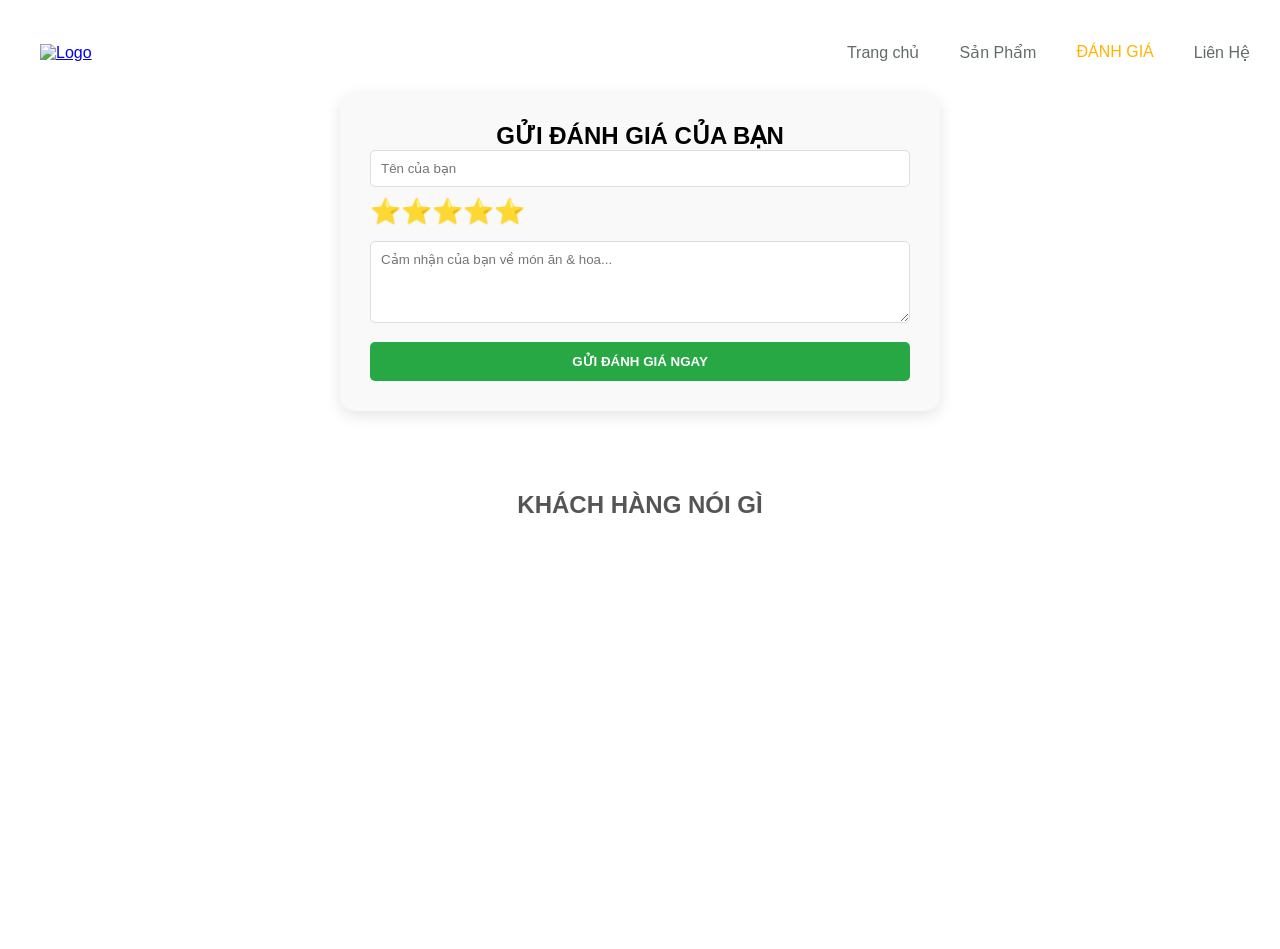
==== danh-gia.html @ 77cbf6a8 "Add files via upload" ====
<!DOCTYPE html>
<html lang="en">
<head>
    <meta charset="UTF-8">
    <meta name="viewport" content="width=device-width, initial-scale=1.0">
    <title>Đánh Giá Đẳng Cấp - Web Bán Hoa</title>
    <link rel="stylesheet" href="style.css">
    <link rel="stylesheet" href="https://cdnjs.cloudflare.com/ajax/libs/font-awesome/6.0.0/css/all.min.css">
    <style>
        /* CSS cho Form đánh giá thêm phần đẳng cấp */
        #review-form-container { background: #f9f9f9; padding: 30px; border-radius: 15px; margin: 20px auto; max-width: 600px; box-shadow: 0 5px 15px rgba(0,0,0,0.1); }
        .rating-input { color: #ffb400; font-size: 25px; cursor: pointer; margin-bottom: 15px; }
        #review-list { margin-top: 30px; }
        .review-item { background: white; padding: 15px; border-radius: 10px; margin-bottom: 15px; border-left: 5px solid #ffb400; animation: fadeIn 0.5s; }
        @keyframes fadeIn { from { opacity: 0; transform: translateY(10px); } to { opacity: 1; transform: translateY(0); } }
    </style>
</head>
<body>
    <div id="wrapper">
        <div id="header">
            <a href="index.html" class="logo"><img src="images/logo.jpg" alt="Logo"></a>
            <div id="menu">
                <div class="item"><a href="index.html">Trang chủ</a></div>
                <div class="item"><a href="san-pham.html">Sản Phẩm</a></div>
                <div class="item"><a href="danh-gia.html" style="color: #ffb400;">ĐÁNH GIÁ</a></div>
                <div class="item"><a href="lien-he.html">Liên Hệ</a></div>
            </div>
        </div>

        <div id="review-form-container">
            <h2 style="text-align: center;">GỬI ĐÁNH GIÁ CỦA BẠN</h2>
            <form id="feedbackForm">
                <input type="text" id="reviewerName" placeholder="Tên của bạn" required style="width: 100%; padding: 10px; margin-bottom: 10px; border-radius: 5px; border: 1px solid #ddd;">
                
                <div class="rating-input">
                    <span onclick="setRating(1)">⭐</span><span onclick="setRating(2)">⭐</span><span onclick="setRating(3)">⭐</span><span onclick="setRating(4)">⭐</span><span onclick="setRating(5)">⭐</span>
                    <input type="hidden" id="ratingValue" value="5">
                </div>

                <textarea id="reviewerText" placeholder="Cảm nhận của bạn về món ăn & hoa..." rows="4" required style="width: 100%; padding: 10px; border-radius: 5px; border: 1px solid #ddd;"></textarea>
                
                <button type="submit" class="btn-send" style="width: 100%; margin-top: 15px; background: #28a745; color: white; padding: 12px; border: none; border-radius: 5px; cursor: pointer; font-weight: bold;">GỬI ĐÁNH GIÁ NGAY</button>
            </form>
        </div>

        <div id="comment" style="padding: 20px;">
            <h2 style="text-align: center;">KHÁCH HÀNG NÓI GÌ</h2>
            <div id="review-list">
                </div>
        </div>
    </div>

    <script>
    let currentRating = 5; // Mặc định là 5 sao khi mới mở trang

    // Hàm chọn sao cực mượt - KHÔNG HIỆN "OK"
    function setRating(n) {
        currentRating = n; // Lưu số sao khách chọn
        const stars = document.querySelectorAll('.rating-input span');
        
        // Chạy vòng lặp để thắp sáng số sao tương ứng
        stars.forEach((star, index) => {
            if (index < n) {
                star.style.opacity = "1"; // Sao được chọn thì sáng rõ
                star.style.filter = "grayscale(0%)"; // Hiện màu vàng rực
            } else {
                star.style.opacity = "0.3"; // Sao không được chọn thì mờ đi
                star.style.filter = "grayscale(100%)"; // Biến thành màu xám
            }
        });
    }

    // Phần xử lý gửi Form và Lưu vào bộ nhớ máy tính
    const feedbackForm = document.getElementById('feedbackForm');
    const reviewList = document.getElementById('review-list');

    function displayReviews() {
        const reviews = JSON.parse(localStorage.getItem('reviews')) || [];
        reviewList.innerHTML = reviews.map(r => `
            <div class="review-item" style="border-left: 5px solid #ffb400; padding: 15px; margin-bottom: 10px; background: #fff; border-radius: 8px; box-shadow: 0 2px 5px rgba(0,0,0,0.05);">
                <div class="stars" style="color: #ffb400; margin-bottom: 5px;">${"⭐".repeat(r.rating)}</div>
                <div class="name"><strong>${r.name}</strong></div>
                <div class="text" style="color: #555;">${r.text}</div>
            </div>
        `).join('');
    }

    feedbackForm.addEventListener('submit', (e) => {
        e.preventDefault();
        const name = document.getElementById('reviewerName').value;
        const text = document.getElementById('reviewerText').value;

        const newReview = { name, text, rating: currentRating };

        const reviews = JSON.parse(localStorage.getItem('reviews')) || [];
        reviews.unshift(newReview);
        localStorage.setItem('reviews', JSON.stringify(reviews));

        feedbackForm.reset();
        setRating(5); // Reset về 5 sao sau khi gửi
        displayReviews();
    });

    displayReviews(); // Hiện các đánh giá cũ khi vừa vào trang
</script>
</body>
</html>
---- style.css ----
/* style.css */
#wrapper {
    width: 100%;
}

#header {
    display: flex;
    align-items: center;
    padding: 10px;
}

.logo img {
    width: 80px;   /* chỉnh kích thước nhỏ lại */
    height: auto;
    margin-left: 10px; /* cách lề trái một chút */
}
@import url('https://fonts.googleapis.com/css2?family=Poppins:wght@400;500;600&display=swap');
*{
padding:0;
margin:0;
box-sizing:border-box;
font-family:'poppins', sans-serif;
cursor:pointer;
}
#wrapper {
    width: 100%;
    height : 100vh;
}
#header{
    width: 100%;
    padding:10px 30px;
    margin-top:33px;
    display:flex;
    justify-content:space-between;
    align-items: center
}
#menu {
    list-style :none;
    display: flex;
}
#menu .itenm {
    margin:5px 40px;
}
#menu .item a {
    color : #626A67;
    text-decoration: none;
}
#menu {
    list-style: none;
    display: flex;
    gap: 40px; /* khoảng cách giữa các item */
}
#actions {
    display: flex;
    gap: 10px;
}
#action .item {
    margin-left: 22px;
}
#actions img {
    width: 35px;
    height: 35px;
    border-radius: 70%;
    object-fit: cover;
    cursor: pointer;
}


#banner {
    width: 100%;
    height: 500px;
    margin-top: 40px;
    display: flex;
    position: relative;
    background-image: url("images/mon.webp");
    background-size: cover;       /* phủ kín khung */
    background-position: center;  /* canh giữa */
    background-repeat: no-repeat; /* không lặp */
    padding: 0;
}



#banner .box-left ,#banner .box-right{
    width: 50%px;
}
#banner .box-left h2 {
    font-size : 48px;
    margin-top: 75px;
    color:#fff;
}
#banner .box-left p{
    color:#d0d0d0;
}
#banner .box-left button {
width :191px;
height:40px;
margin-top:41px;
margin-left: 50px;
background: #1d1a1a;
border:none;
outline:none;
color:#fff;
font-weight:bold;
border-radius:20px;
transition:0.4s

}
#banner .box-left  button:hover{
background:orange;
}
.box-right img {
    width: 180px;   /* chỉnh chiều rộng nhỏ lại */
    height: auto;   /* giữ đúng tỷ lệ ảnh */
    margin: 8px;   /* tạo khoảng cách giữa các ảnh */
    border-radius: 8px; /* bo góc cho đẹp (tùy chọn) */
    object-fit: cover;  /* đảm bảo ảnh không bị méo */
}

#banner ,box-right {
    padding-left:200px;
    display: flex;
    justify-content: center;
    align-items:center;
}
#banner .box-right img{
    margin:0px 10px;
    animation: animation 3s infinite linear;
}

@keyframes animation {
    0%{
        transform: translateY(0px);
    }
    50%{
        transform: translateY(-10px);

    }
    100%{
        transform: translateY(0px);

    }
    
}
#banner .box-right img:nth-child(1) {
    animation-delay: 0s;
}
#banner .box-right img:nth-child(2) {
    animation-delay: 0.5s;
}
#banner .box-right img:nth-child(3) {
    animation-delay: 1s;
}


.to-bottom {
    position: absolute;  /* đặt theo vị trí tuyệt đối trong banner */
  
    bottom: -40px;         /* cách mép dưới 20px */
    left: 50%;            /* căn giữa theo chiều ngang */
    transform: translateX(-50%); /* dịch để đúng giữa */
}

.to-bottom img {
    width: 40px;   /* chỉnh chiều rộng nhỏ lại */
    height: auto;  /* giữ đúng tỷ lệ */
 
    margin: 0 auto; /* căn giữa */
}
#wp-products {
    text-align: center;
    padding: 40px 0;
}

#wp-products h2 {
    font-size: 28px;
    margin-bottom: 20px;
}

/* Sửa ID từ 'lít-products' thành 'list-products' cho khớp HTML */
#list-products {
    display: flex;
    flex-wrap: wrap;
    justify-content: center; /* Đưa các item ra giữa hàng */
    align-items: flex-start;
    gap: 30px;               /* Khoảng cách giữa các sản phẩm */
    padding: 20px;
}

#list-products .item {
 width: calc(33.33% - 20px);          /* Tăng độ rộng để giống hình mẫu */
    background: #362f2f;
    border-radius: 10px;
    padding: 15px;           /* Tạo khoảng trống bên trong card */
    text-align: center;
    color: white;
}

#list-products .item img {
    width: 100%;             /* Ảnh sẽ chiếm hết chiều rộng thẻ item */
    height: 180px;
    object-fit: cover;
    border-radius: 8px;
    margin-bottom: 10px;
}

/* Định dạng phần chữ và sao */
.item .name {
    font-weight: bold;
    margin-top: 10px;
}

.item .price {
    color: orange;
    margin-top: 5px;
}

.stars {
    color: #fbff00;
    margin-bottom: 5px;
}
.list-page {
    display: flex;
    list-style: none;
    justify-content: center;
    align-items: center;
    width: 100%; /* Sửa từ 50px thành 100% để căn giữa toàn màn hình */
    margin: 20px auto;
}

.list-page .item {
    margin: 0px 10px; /* Khoảng cách giữa các nút */
    
    /* QUAN TRỌNG: Width và Height phải BẰNG NHAU */
    width: 40px; 
    height: 40px; 
    
    background: #362f2f;
    border-radius: 50%; /* Bo góc 50% của hình vuông sẽ ra hình tròn */
    
    display: flex;
    justify-content: center;
    align-items: center;
    transition: 0.3s; /* Thêm hiệu ứng mượt mà khi di chuột */
}

.list-page .item:hover {
    background: orange; /* Đổi màu khi di chuột vào cho chuyên nghiệp */
}

.list-page .item a {
    color: #fff;
    text-decoration: none;
    font-weight: bold;
}
#saleoff {

    width: 100%;

    max-width: 1200px; /* Thêm độ rộng tối đa để web không quá bè ra */

    margin: 50px auto; /* Căn giữa toàn bộ banner */

    display: flex;     /* Quan trọng: Để chữ và ảnh nằm ngang */

    height: 400px;     /* Tăng chiều cao cố định để banner to ra */

    border-radius: 8px; /* Bo góc cho đẹp như hình 2 */

    overflow: hidden;  /* Giúp border-radius bo luôn cả ảnh */

}



#saleoff .box-left {

    width: 50%;

    background: #3e3e3e; /* Màu xám đậm nguyên bản */

    color: #fff;

    display: flex;

    flex-direction: column; /* Sắp xếp chữ theo chiều dọc */

    justify-content: center; /* Căn giữa chữ theo chiều dọc */

    align-items: center;    /* Căn giữa chữ theo chiều ngang */

    text-align: center;

}



#saleoff .box-left h1 {

    line-height: 1.2; /* Khoảng cách giữa 2 dòng chữ */

}



#saleoff .box-left h1 span:first-child {

    font-size: 40px; /* Kích thước chữ "GIẢM GIÁ" */

}



#saleoff .box-left h1 .percent {

    font-size: 110px; /* Làm số 45% to hẳn lên */

    color: orange;    /* Đổi sang màu cam nhấn mạnh */

    font-weight: bold;

    display: block;   /* Ép nó thành 1 khối để padding dễ chỉnh */

    padding-top: 10px;

}



#saleoff .box-right {

    width: 50%;

}



#saleoff .box-right img {

    width: 100%;       /* Phủ kín chiều rộng 50% */

    height: 100%;      /* Phủ kín chiều cao 400px của saleoff */

    object-fit: cover; /* Quan trọng: Ảnh không bị méo */

    display: block;    /* Xóa khoảng hở nhỏ dưới ảnh */

}
#comment {
    width: 100%;
    max-width: 1200px;
    margin: 60px auto;
    text-align: center;
}

#comment h2 {
    font-size: 28px;
    margin-bottom: 30px;
}

#comment-body {
    display: flex;
    justify-content: center;
    align-items: center;
    gap: 20px;
}

#list-comment {
    list-style: none;
    padding: 0;
}

#list-comment .item {
    background: #f9f9f9;
    padding: 30px;
    border-radius: 15px;
    box-shadow: 0 4px 10px rgba(0,0,0,0.1);
}

#list-comment .avatar img {
    width: 80px;
    height: 80px;
    border-radius: 50%;
    object-fit: cover;
    margin-bottom: 15px;
}

#list-comment .name {
    font-weight: bold;
    color: #333;
    margin-bottom: 10px;
}

#list-comment .text {
    font-style: italic;
    color: #666;
}
#comment {
    width: 1012px;       /* chiều rộng khung */
    height: 478px;       /* chiều cao khung */
    margin: 0 auto;      /* căn giữa theo chiều ngang */
    margin-top: 184px;   /* cách mép trên 184px */
    
}
#comment h2 {
    text-align: center;     /* căn giữa chữ */
    margin-bottom: 50px;    /* khoảng cách dưới */
    font-size: 32px;        /* cỡ chữ */
    color: #626a67;         /* màu chữ */
}
/* --- CSS CHO PHẦN COMMENT --- */
#comment {
    width: 100%;
    max-width: 1200px;
    margin: 60px auto;
    text-align: center;
}

#comment h2 {
    margin-bottom: 40px;
    font-size: 24px;
    color: #555;
}

#comment-body {
    display: flex;         /* Đưa mũi tên và khối nội dung nằm ngang */
    align-items: center;    /* Căn giữa theo chiều dọc */
    justify-content: center;
    gap: 20px;
}

/* Nút mũi tên */
#comment-body .prev img, 
#comment-body .next img {
    width: 30px;
    cursor: pointer;
    opacity: 0.5;
}

#comment-body .prev img:hover, 
#comment-body .next img:hover {
    opacity: 1;
}

/* Khối màu đen chứa bình luận */
#comment .list-comment {
    width: 70%;
    background: #362f2f; /* Màu xám đậm như hình bạn gởi */
    padding: 40px;
    border-radius: 20px;
    color: white;
}

#comment .item {
    display: flex;
    flex-direction: column;
    align-items: center;
}

#comment .avatar img {
    width: 80px;
    height: 80px;
    border-radius: 50%; /* Làm ảnh tròn */
    border: 3px solid #fff;
    margin-bottom: 15px;
    object-fit: cover;
}

#comment .stars {
    margin-bottom: 10px;
    font-size: 18px;
}

#comment .name {
    font-weight: bold;
    margin-bottom: 15px;
    font-size: 18px;
}

#comment .text {
    line-height: 1.6;
    font-size: 14px;
    color: #ccc; /* Chữ xám nhạt cho dễ đọc trên nền tối */
}
#actions {
    display: flex;
    align-items: center;
}

.search-box {
    display: flex;
    margin-right: 20px; /* Khoảng cách với các icon bên phải */
}

.search-box input {
    padding: 5px 10px;
    border: 1px solid #ccc;
    border-radius: 20px 0 0 20px; /* Bo góc bên trái */
    outline: none;
}

.search-box button {
    padding: 5px 15px;
    background-color: #ffb400; /* Màu vàng giống menu của bạn */
    border: none;
    color: white;
    border-radius: 0 20px 20px 0; /* Bo góc bên phải */
    cursor: pointer;
}

.search-box button:hover {
    background-color: #e6a400;
}
/* linn hệ 

/* --- CSS TRANG LIÊN HỆ --- */
#contact-container {
    max-width: 1200px;
    margin: 50px auto;
    padding: 0 20px;
}

.contact-content {
    display: flex;
    justify-content: space-between;
    background: #fff;
    box-shadow: 0 10px 30px rgba(0,0,0,0.1);
    border-radius: 15px;
    overflow: hidden;
    margin-bottom: 40px;
}

/* Phần thông tin bên trái */
.contact-info {
    flex: 1;
    background: #004d40; /* Màu xanh đậm đẳng cấp */
    color: white;
    padding: 40px;
}

.contact-info h2 {
    font-size: 28px;
    margin-bottom: 25px;
    color: #ffb400; /* Màu vàng cam điểm nhấn */
}

.contact-info p {
    margin-bottom: 15px;
    font-size: 16px;
}

.contact-info i {
    margin-right: 10px;
    color: #ffb400;
}

.social-icons a {
    color: white;
    font-size: 24px;
    margin-right: 20px;
    transition: 0.3s;
}

.social-icons a:hover {
    color: #ffb400;
}

/* Phần Form bên phải */
.contact-form {
    flex: 1.5;
    padding: 40px;
    display: flex;
    flex-direction: column;
}

.contact-form input, .contact-form textarea {
    width: 100%;
    padding: 12px;
    margin-bottom: 20px;
    border: 1px solid #ddd;
    border-radius: 8px;
    outline: none;
}

.btn-send {
    background: #ffb400;
    color: #fff;
    border: none;
    padding: 15px;
    font-weight: bold;
    border-radius: 8px;
    cursor: pointer;
    transition: 0.3s;
}

.btn-send:hover {
    background: #e6a400;
    transform: translateY(-3px); /* Nhảy nhẹ khi hover */
}

#map {
    border-radius: 15px;
    overflow: hidden;
    box-shadow: 0 5px 15px rgba(0,0,0,0.1);
}
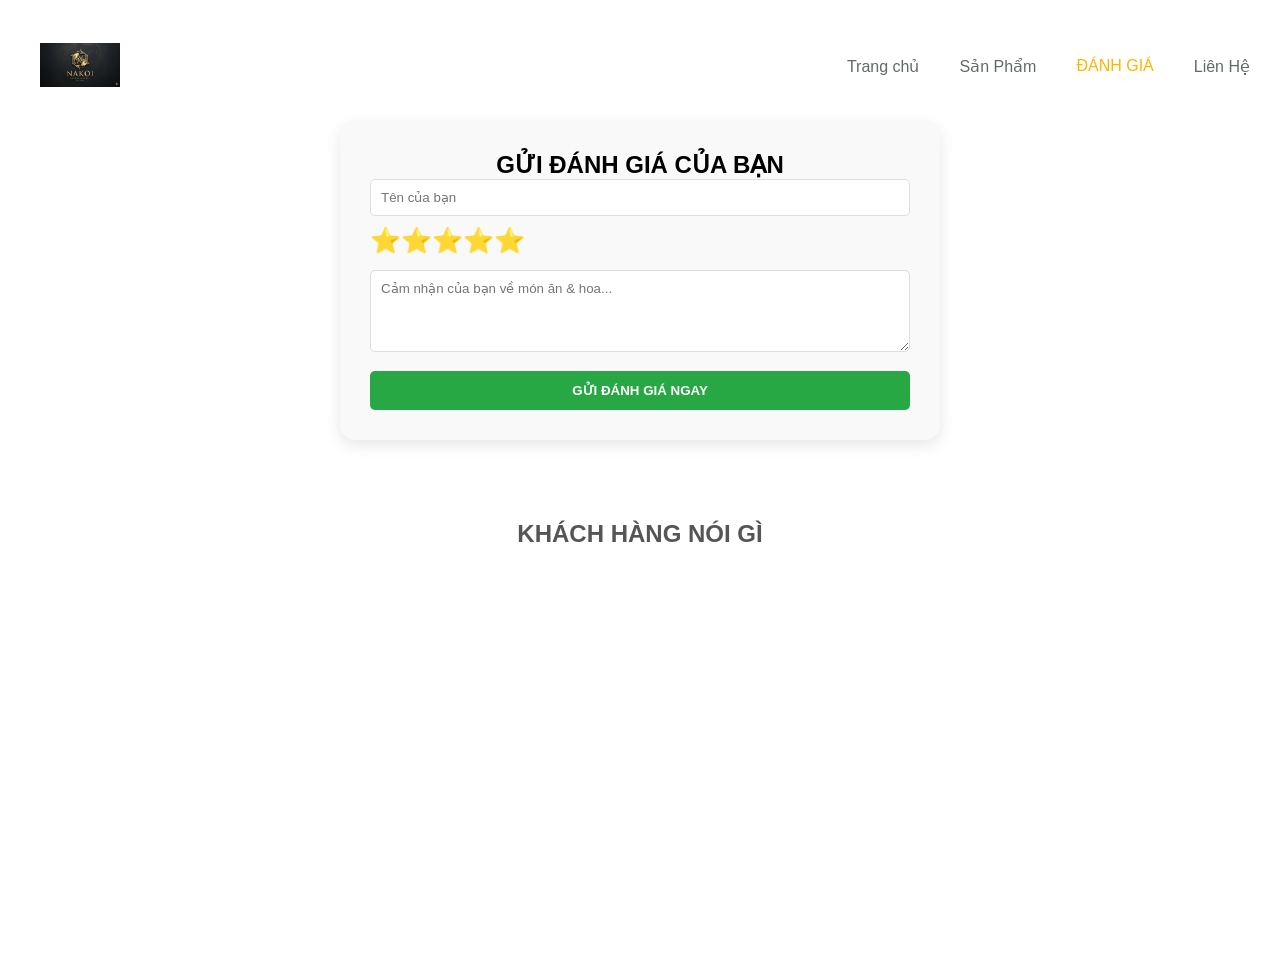
==== commit 616e5b94: "Add files via upload" ====
--- a/danh-gia.html
+++ b/danh-gia.html
@@ -6,6 +6,7 @@
     <title>Đánh Giá Đẳng Cấp - Web Bán Hoa</title>
     <link rel="stylesheet" href="style.css">
     <link rel="stylesheet" href="https://cdnjs.cloudflare.com/ajax/libs/font-awesome/6.0.0/css/all.min.css">
+    <link rel="icon" type="image/png" href="images/logo.jpg">
     <style>
         /* CSS cho Form đánh giá thêm phần đẳng cấp */
         #review-form-container { background: #f9f9f9; padding: 30px; border-radius: 15px; margin: 20px auto; max-width: 600px; box-shadow: 0 5px 15px rgba(0,0,0,0.1); }
